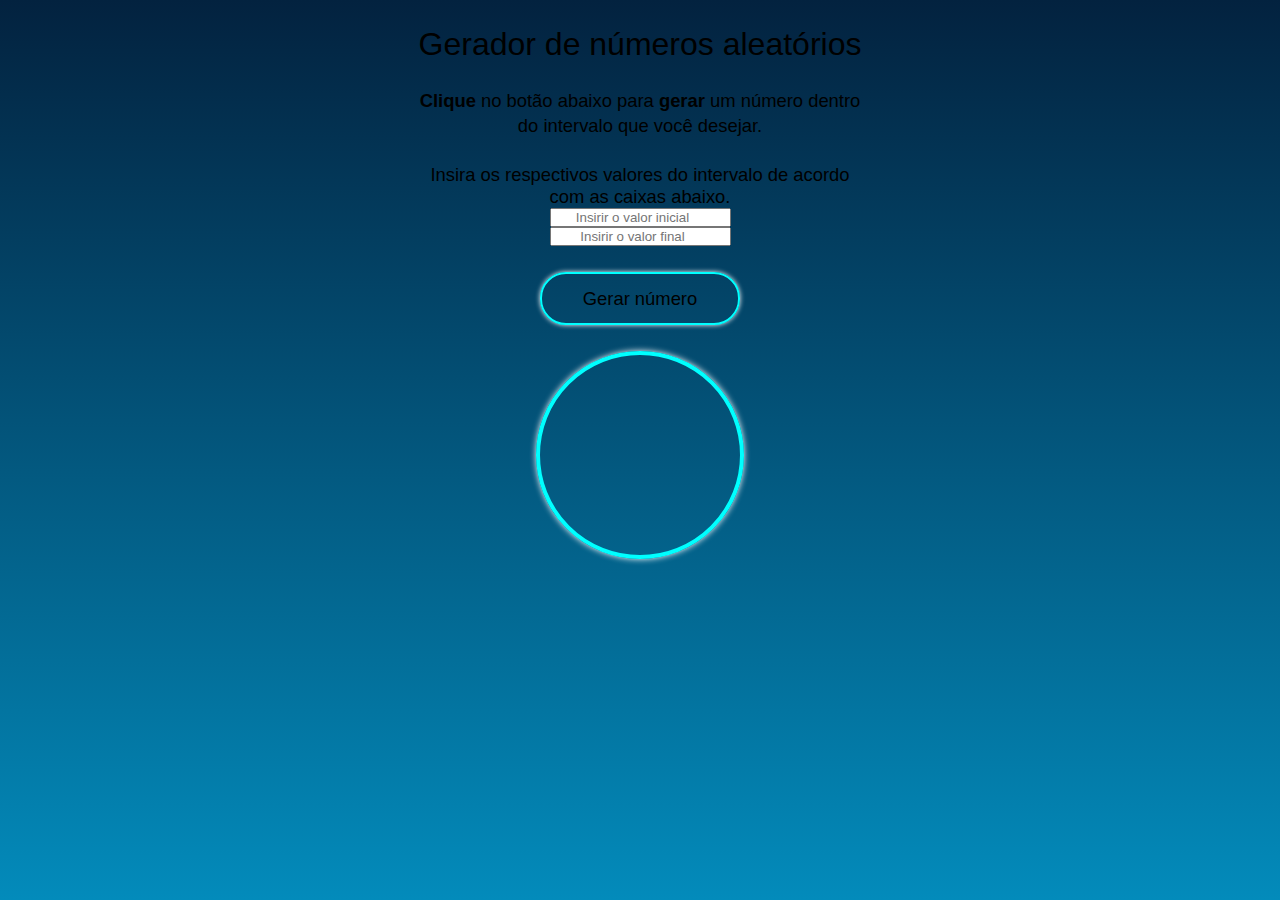
==== ex-gerador_num/index.html @ 54270b3a "Finalização ações app - 29.06.22" ====
<!DOCTYPE html>
<html lang="en">
<head>
    <meta charset="UTF-8">
    <meta http-equiv="X-UA-Compatible" content="IE=edge">
    <meta name="viewport" content="width=device-width, initial-scale=1.0">
    <title>Condições</title>
    
    <link rel="stylesheet" href="style.css">
    
</head>
<body>
    <header>
        <h1>Gerador de números aleatórios</h1>
        <p><strong>Clique</strong> no botão abaixo para <strong>gerar</strong> um número dentro do intervalo que você desejar.</p>
    </header>

    <main>
        <div id="settings">
            <p>Insira os respectivos valores do intervalo de acordo com as caixas abaixo.</p>

            <input type="number" name="txtstart" id="dataStart" placeholder="Insirir o valor inicial" min="0">
    
            <input type="number" name="txtstart" id="dataEnd" placeholder="Insirir o valor final" min="0">
        </div>


        <input type="button" value="Gerar número" id="botao" onclick="gerarNum()">
        <div id="resultado">
            <p id="resp"></p>
        </div>


    </main>

    <script src="gerador_num.js"></script>
</body>
</html>
---- ex-gerador_num/style.css ----
@charset "UTF-8";

/* :root {
    --fonte1: ;
} */

* {
    padding: 0px;
    margin: 0px;
    font-family: Arial, Helvetica, sans-serif;
}

body {
    background-image: linear-gradient(180deg, #03223f, #038bbb);
    background-repeat: no-repeat;   
    background-size: cover;
    height: 100vh;
}

header > h1 {
    text-align: center;
    margin-inline: auto;
    max-width: 600px;
    padding-top: 26px;
    padding-bottom: 26px;
    font-weight: normal;
}

header > p {
    text-align: center;
    max-width: 450px;
    margin-inline: auto;
    font-weight: normal;
    font-size: 1.15em;
    line-height: 134%;
    padding-bottom: 26px;
}

div#settings {
    margin-inline: auto;
    text-align: center;
    font-size: 1.15em;
    max-width: 450px;
}

#dataStart, #dataEnd {
    display: flex;
    text-align: center;
    margin-inline: auto;
}

div#resultado {
    width: 200px;
    height: 200px;;
    border-radius: 50%;
    border: 4px solid cyan;
    box-shadow: 0px 0px 6px white;
    margin-inline: auto;
    display: flex;
    justify-content: center;
    align-items: center;
    font-size: 2.5em;
}

input#botao {
    display: block;
    margin-top: 26px;
    margin-bottom: 26px;
    width: 200px;
    height: 53px;
    margin-inline: auto;
    background-color: transparent;
    border: 2px solid cyan  ;
    border-radius: 26px;
    box-shadow: 0px 0px 5px white;
    cursor: pointer;
    font-size: 1.15em;
}

input#dstart {
    height: 35px;
}
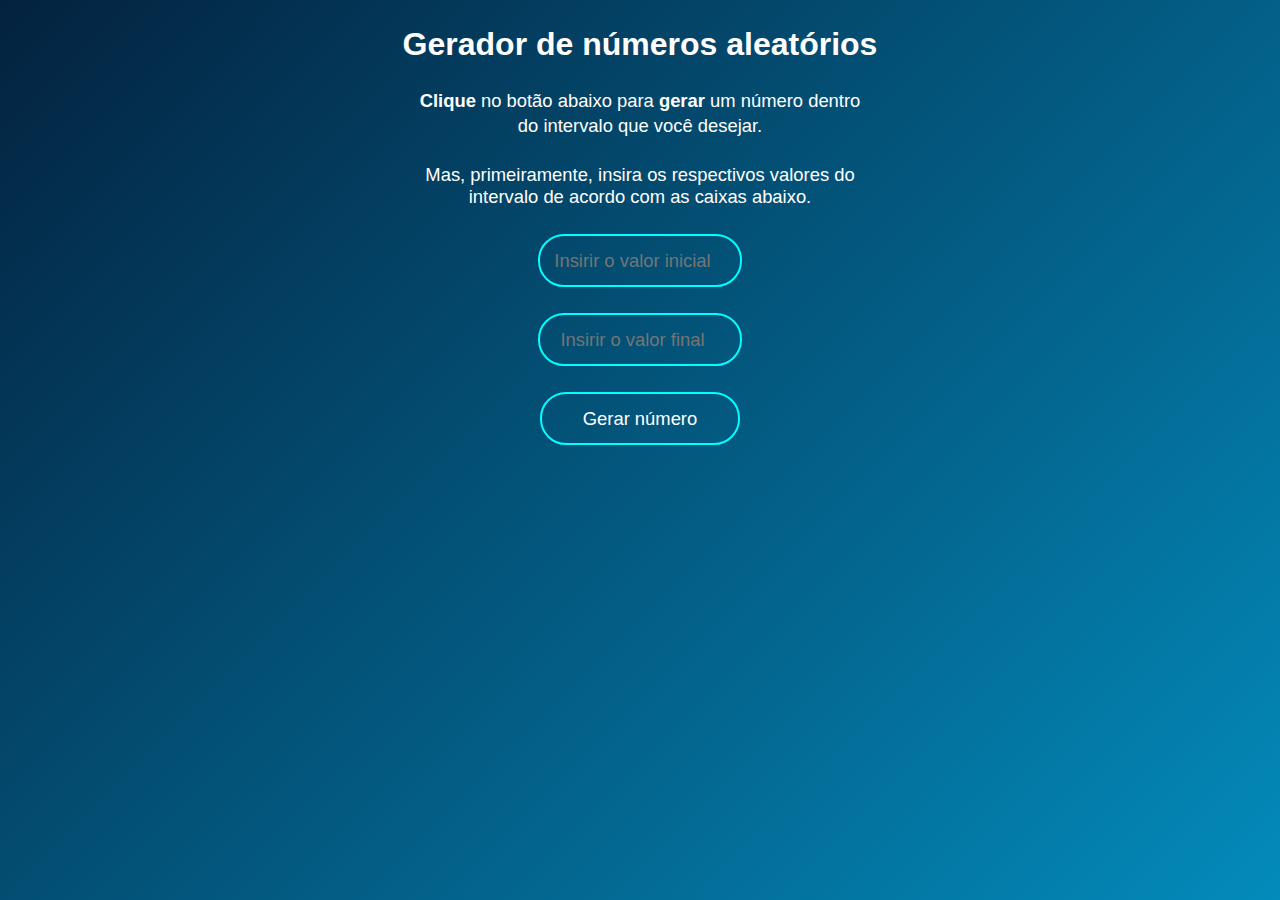
==== commit 3ea3f42b: "Layout aplicação - 29.06.22" ====
--- a/ex-gerador_num/index.html
+++ b/ex-gerador_num/index.html
@@ -17,7 +17,7 @@
 
     <main>
         <div id="settings">
-            <p>Insira os respectivos valores do intervalo de acordo com as caixas abaixo.</p>
+            <p>Mas, primeiramente, insira os respectivos valores do intervalo de acordo com as caixas abaixo.</p>
 
             <input type="number" name="txtstart" id="dataStart" placeholder="Insirir o valor inicial" min="0">
     
--- a/ex-gerador_num/style.css
+++ b/ex-gerador_num/style.css
@@ -1,20 +1,18 @@
 @charset "UTF-8";
-
-/* :root {
-    --fonte1: ;
-} */
 
 * {
     padding: 0px;
     margin: 0px;
     font-family: Arial, Helvetica, sans-serif;
+    color: white;
 }
 
 body {
-    background-image: linear-gradient(180deg, #03223f, #038bbb);
+    background-image: linear-gradient(135deg, #03223f, #038bbb);
     background-repeat: no-repeat;   
     background-size: cover;
     height: 100vh;
+    background-attachment: fixed;
 }
 
 header > h1 {
@@ -23,7 +21,12 @@
     max-width: 600px;
     padding-top: 26px;
     padding-bottom: 26px;
-    font-weight: normal;
+    font-weight: bolder;
+}
+
+h1:hover {
+    text-shadow: 0px 0px 3px white;
+    transition-duration: 0.71s;
 }
 
 header > p {
@@ -47,20 +50,30 @@
     display: flex;
     text-align: center;
     margin-inline: auto;
+    width: 200px;
+    height: 49px;
+    background-color: transparent;
+    border: 2px solid cyan;
+    border-radius: 26px;
+    font-size: 1.0em;
+    margin-top: 26px;
 }
 
 div#resultado {
     width: 200px;
-    height: 200px;;
+    height: 200px;
     border-radius: 50%;
-    border: 4px solid cyan;
-    box-shadow: 0px 0px 6px white;
+    transition-duration: 0.35s;
     margin-inline: auto;
     display: flex;
     justify-content: center;
     align-items: center;
-    font-size: 2.5em;
+    font-size: 4em;
 }
+
+/* p#resp {
+    text-shadow: 0px 0px 4px white;
+} */
 
 input#botao {
     display: block;
@@ -70,13 +83,13 @@
     height: 53px;
     margin-inline: auto;
     background-color: transparent;
-    border: 2px solid cyan  ;
+    border: 2px solid cyan;
     border-radius: 26px;
-    box-shadow: 0px 0px 5px white;
     cursor: pointer;
     font-size: 1.15em;
 }
 
-input#dstart {
-    height: 35px;
+#dataStart:hover, #dataEnd:hover, #botao:hover {
+    box-shadow: 0px 0px 5px white;
+    transition-duration: 0.71s;
 }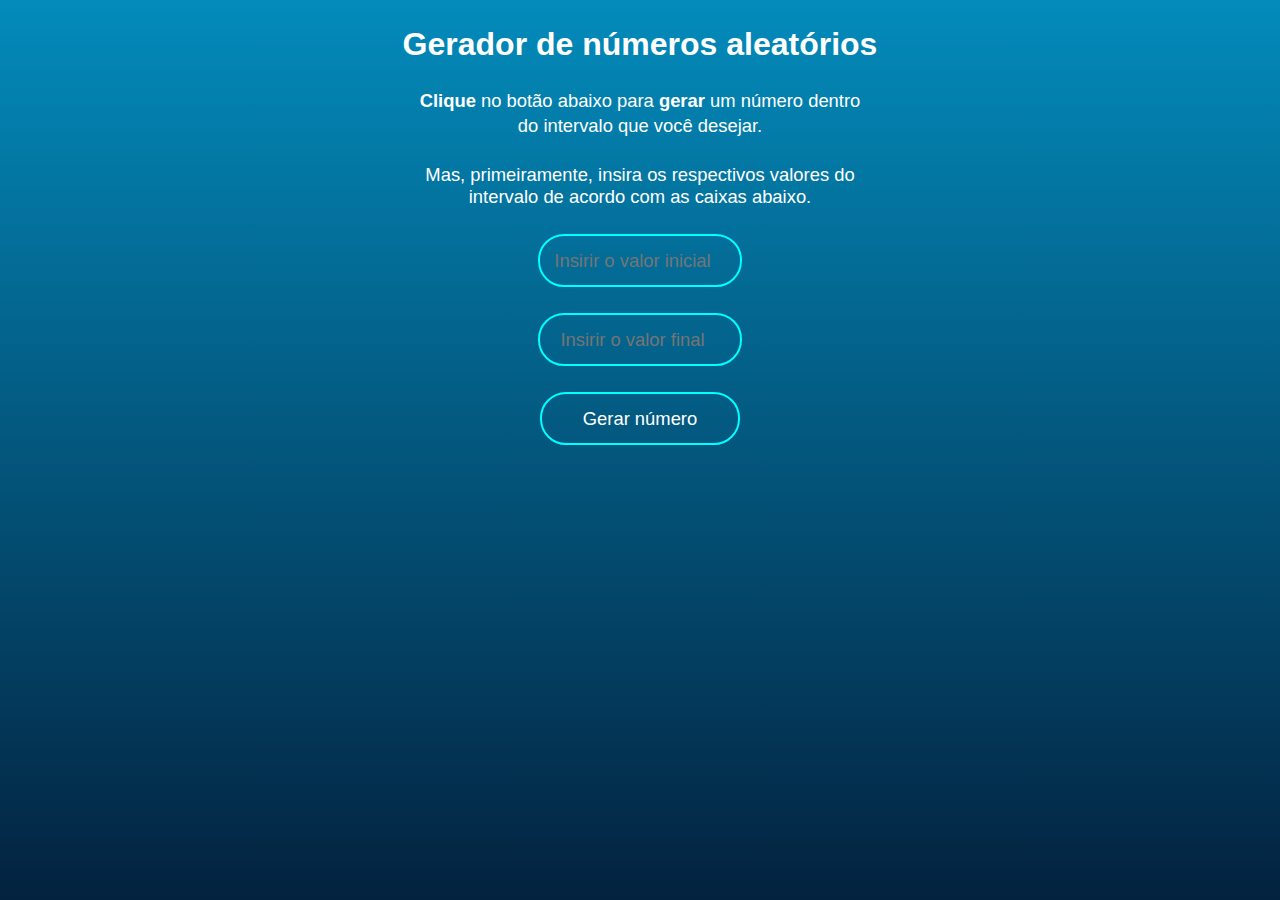
==== commit 90736fb5: "Animação div resultado - 05.07.2022" ====
--- a/ex-gerador_num/index.html
+++ b/ex-gerador_num/index.html
@@ -26,8 +26,12 @@
 
 
         <input type="button" value="Gerar número" id="botao" onclick="gerarNum()">
+
+
         <div id="resultado">
             <p id="resp"></p>
+
+            <div id="circleEffect"></div>
         </div>
 
 
--- a/ex-gerador_num/style.css
+++ b/ex-gerador_num/style.css
@@ -8,7 +8,7 @@
 }
 
 body {
-    background-image: linear-gradient(135deg, #03223f, #038bbb);
+    background-image: linear-gradient(0deg, #03223f, #038bbb);
     background-repeat: no-repeat;   
     background-size: cover;
     height: 100vh;
@@ -69,11 +69,24 @@
     justify-content: center;
     align-items: center;
     font-size: 4em;
+    position: relative;
 }
 
-/* p#resp {
-    text-shadow: 0px 0px 4px white;
-} */
+@keyframes circle {
+    0% { opacity: 0.4; }
+    100% { opacity: 1; }
+}
+
+#circleEffect {
+    width: 200px;
+    height: 200px;
+    border-radius: 50%;
+    display: flex;
+    justify-content: center;
+    animation: circle 1s linear infinite;
+    position: absolute;
+}
+
 
 input#botao {
     display: block;
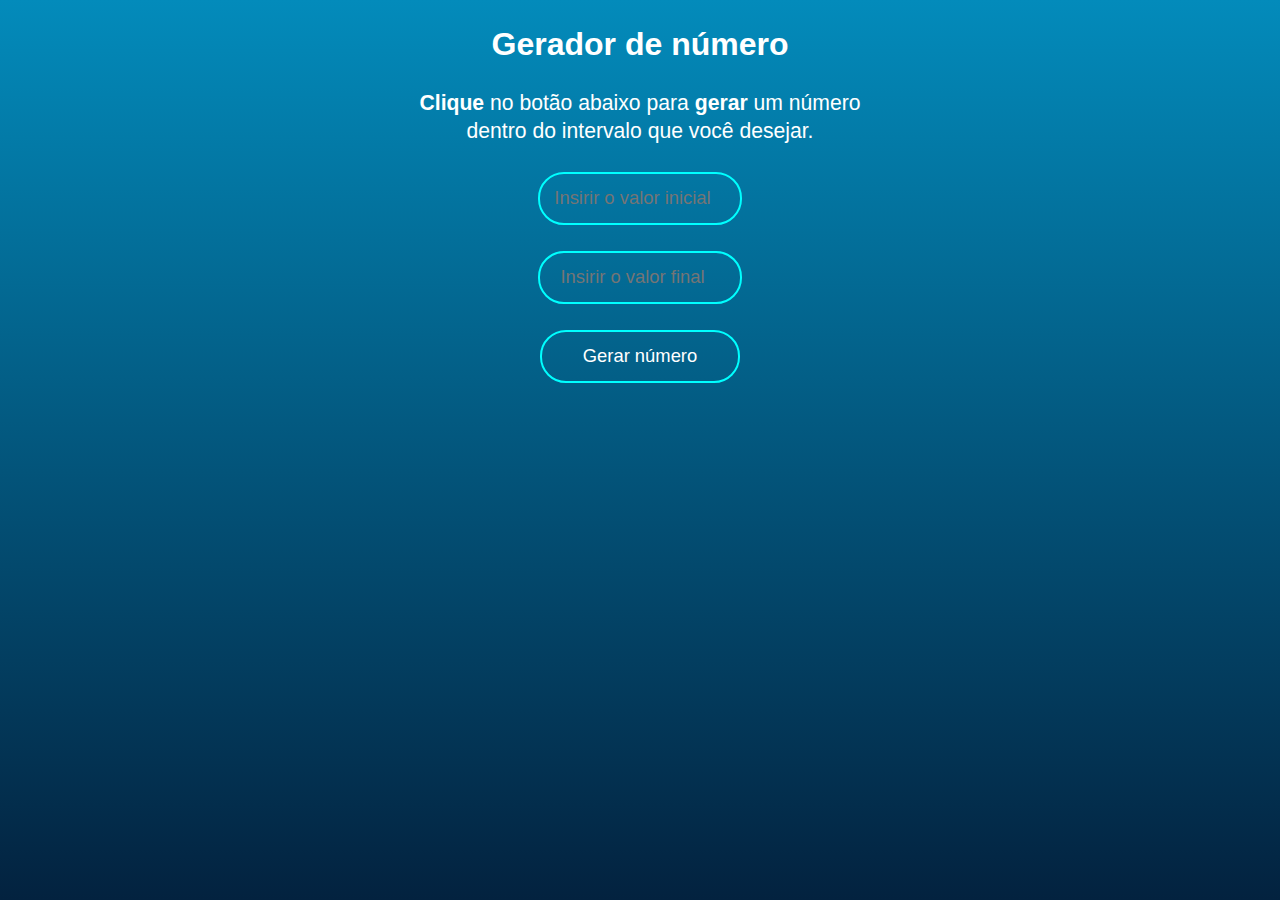
==== commit f4727700: "update_gnumber" ====
--- a/ex-gerador_num/index.html
+++ b/ex-gerador_num/index.html
@@ -4,24 +4,26 @@
     <meta charset="UTF-8">
     <meta http-equiv="X-UA-Compatible" content="IE=edge">
     <meta name="viewport" content="width=device-width, initial-scale=1.0">
-    <title>Condições</title>
+    <title>Gerador aleatório de número</title>
     
     <link rel="stylesheet" href="style.css">
     
+    <script src="anime/anime.min.js"></script>
 </head>
 <body>
     <header>
-        <h1>Gerador de números aleatórios</h1>
-        <p><strong>Clique</strong> no botão abaixo para <strong>gerar</strong> um número dentro do intervalo que você desejar.</p>
+        <h1>Gerador de número</h1>
     </header>
 
     <main>
         <div id="settings">
-            <p>Mas, primeiramente, insira os respectivos valores do intervalo de acordo com as caixas abaixo.</p>
+            <p class="mobile"><strong>Clique</strong> no botão abaixo para <strong>gerar</strong> um número dentro do intervalo que você desejar.</p>
 
-            <input type="number" name="txtstart" id="dataStart" placeholder="Insirir o valor inicial" min="0">
+            
+
+            <input type="number" name="txtstart" id="dataStart" class="entrada" placeholder="Insirir o valor inicial" min="0">
     
-            <input type="number" name="txtstart" id="dataEnd" placeholder="Insirir o valor final" min="0">
+            <input type="number" name="txtstart" id="dataEnd" class="entrada" placeholder="Insirir o valor final" min="0">
         </div>
 
 
@@ -34,7 +36,6 @@
             <div id="circleEffect"></div>
         </div>
 
-
     </main>
 
     <script src="gerador_num.js"></script>
--- a/ex-gerador_num/style.css
+++ b/ex-gerador_num/style.css
@@ -29,14 +29,14 @@
     transition-duration: 0.71s;
 }
 
-header > p {
+.mobile {
     text-align: center;
     max-width: 450px;
+    min-width: 300px;
     margin-inline: auto;
     font-weight: normal;
     font-size: 1.15em;
     line-height: 134%;
-    padding-bottom: 26px;
 }
 
 div#settings {
@@ -46,24 +46,25 @@
     max-width: 450px;
 }
 
-#dataStart, #dataEnd {
+.entrada {
     display: flex;
     text-align: center;
     margin-inline: auto;
     width: 200px;
     height: 49px;
     background-color: transparent;
+    outline: none;
     border: 2px solid cyan;
     border-radius: 26px;
     font-size: 1.0em;
     margin-top: 26px;
 }
 
-div#resultado {
+
+#resultado {
     width: 200px;
     height: 200px;
     border-radius: 50%;
-    transition-duration: 0.35s;
     margin-inline: auto;
     display: flex;
     justify-content: center;
@@ -72,6 +73,8 @@
     position: relative;
 }
 
+
+/* ==== efeito após aparecer o resultado ==== */
 @keyframes circle {
     0% { opacity: 0.4; }
     100% { opacity: 1; }
@@ -86,7 +89,7 @@
     animation: circle 1s linear infinite;
     position: absolute;
 }
-
+/* ==== termina aqui o cod. efeito ==== */
 
 input#botao {
     display: block;
